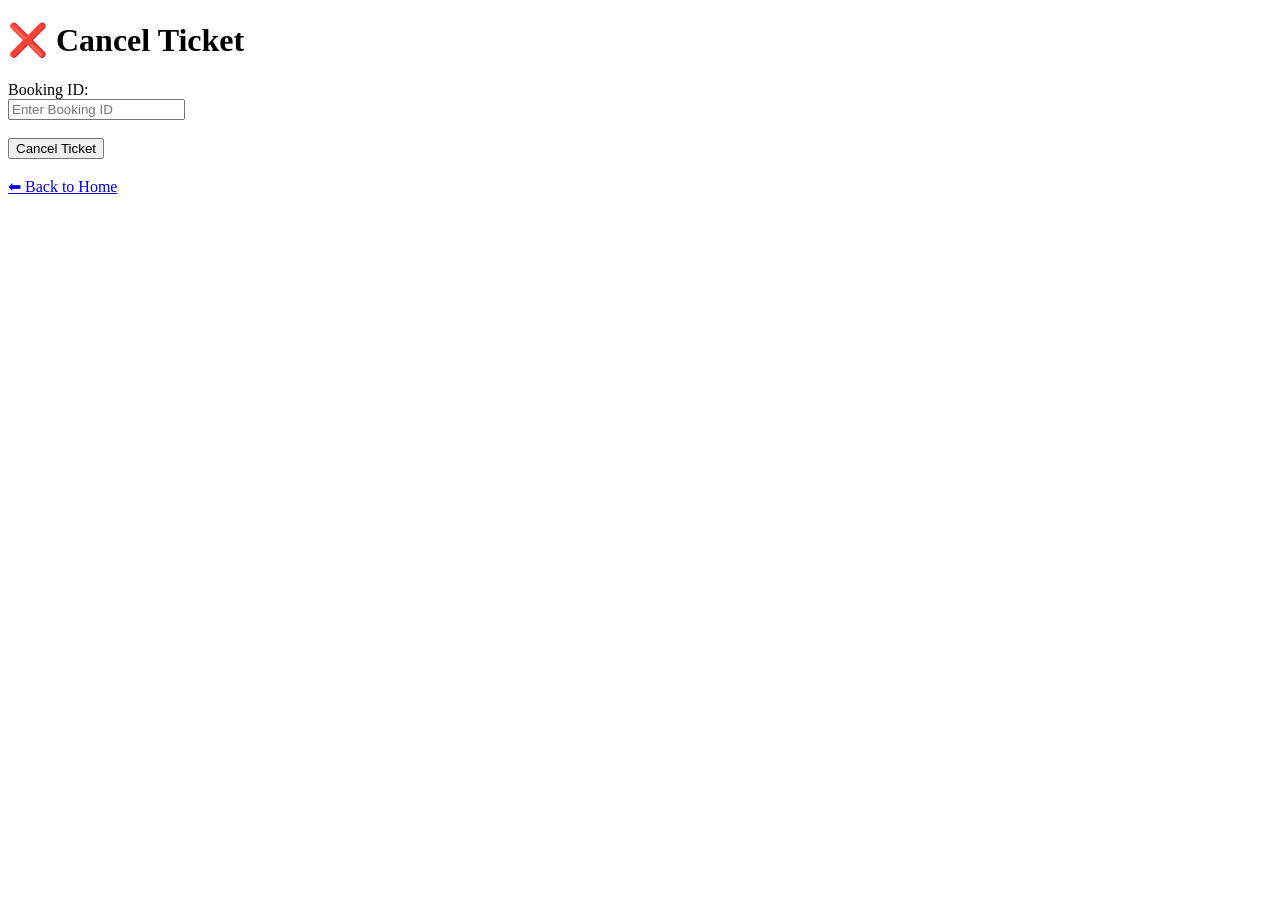
==== web/templates/cancel.html @ 860489ec "update" ====
<!DOCTYPE html>
<html lang="en">

<head>
    <meta charset="UTF-8">
    <title>Cancel Ticket</title>
    <link rel="stylesheet" href="style.css">
</head>

<body>

    <h1>❌ Cancel Ticket</h1>

    <form action="/cancel" method="POST" class="form-box">

        <label>Booking ID:</label><br>
        <input type="number" name="booking_id" placeholder="Enter Booking ID" required><br><br>

        <button type="submit">Cancel Ticket</button>

    </form>

    <br>
    <a href="index.html">⬅ Back to Home</a>

</body>

</html>
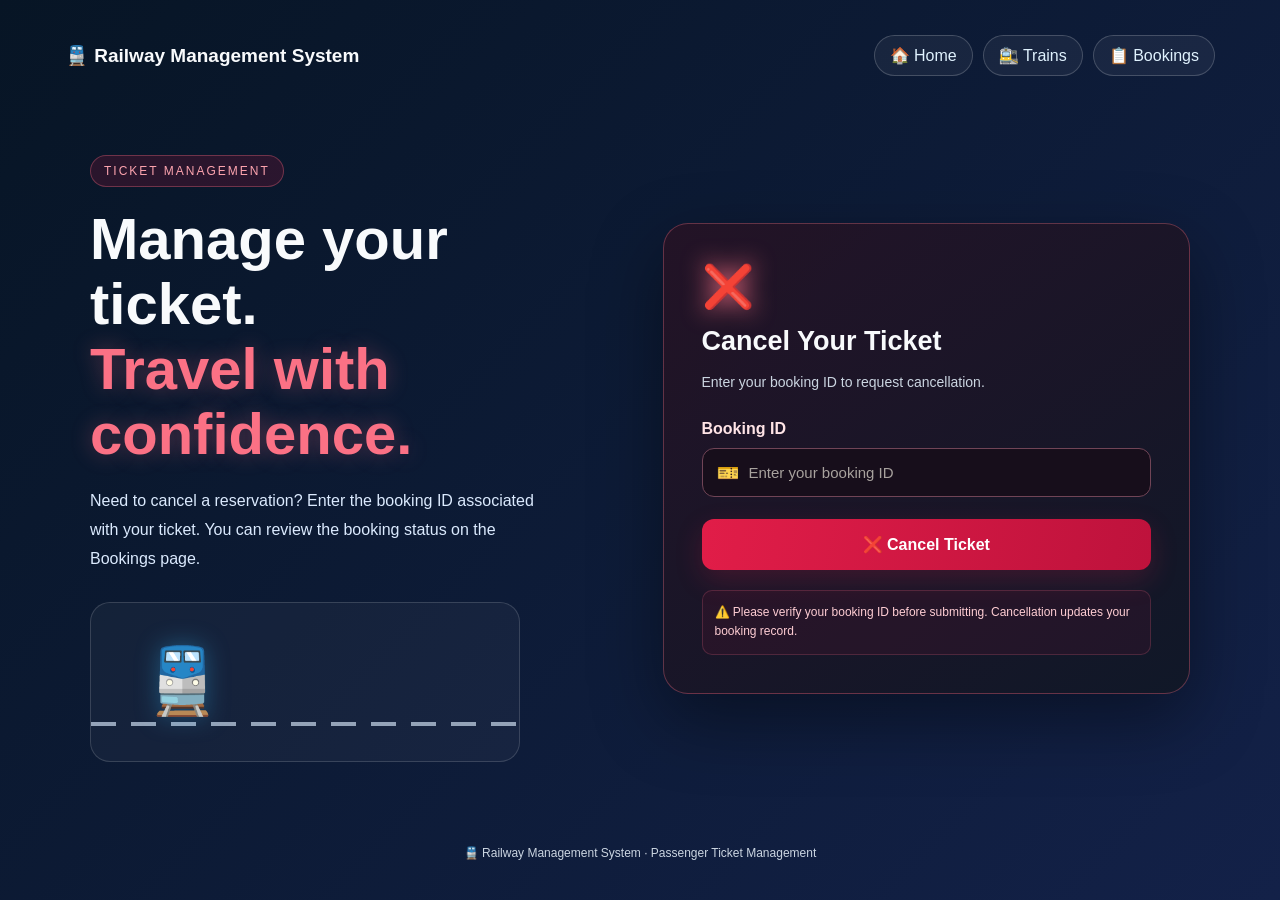
==== commit 5b2a505e: "Use restricted database account and update UI" ====
--- a/web/templates/cancel.html
+++ b/web/templates/cancel.html
@@ -3,26 +3,460 @@
 
 <head>
     <meta charset="UTF-8">
-    <title>Cancel Ticket</title>
-    <link rel="stylesheet" href="style.css">
+    <meta name="viewport" content="width=device-width, initial-scale=1.0">
+
+    <title>Cancel Ticket | Railway Management System</title>
+
+    <style>
+        * {
+            box-sizing: border-box;
+        }
+
+        body {
+            margin: 0;
+            min-height: 100vh;
+            padding: 20px;
+            display: flex;
+            flex-direction: column;
+            font-family: "Segoe UI", Arial, sans-serif;
+            color: #f8fafc;
+            background: linear-gradient(
+                -45deg,
+                #180b1b,
+                #3b1025,
+                #172554,
+                #071525
+            );
+            background-size: 400% 400%;
+            animation: backgroundFlow 14s ease infinite;
+        }
+
+        @keyframes backgroundFlow {
+            0% { background-position: 0% 50%; }
+            50% { background-position: 100% 50%; }
+            100% { background-position: 0% 50%; }
+        }
+
+        .topbar {
+            width: min(1150px, 100%);
+            margin: 0 auto;
+            display: flex;
+            justify-content: space-between;
+            align-items: center;
+            flex-wrap: wrap;
+            gap: 15px;
+            padding: 15px 0;
+            animation: slideDown .8s ease both;
+        }
+
+        @keyframes slideDown {
+            from {
+                opacity: 0;
+                transform: translateY(-20px);
+            }
+
+            to {
+                opacity: 1;
+                transform: translateY(0);
+            }
+        }
+
+        .brand {
+            font-size: 19px;
+            font-weight: 800;
+        }
+
+        nav {
+            display: flex;
+            flex-wrap: wrap;
+            gap: 10px;
+        }
+
+        nav a {
+            padding: 10px 15px;
+            color: #e0f2fe;
+            text-decoration: none;
+            border: 1px solid #ffffff30;
+            border-radius: 25px;
+            background: #ffffff0d;
+            transition: .3s ease;
+        }
+
+        nav a:hover {
+            background: #be123c;
+            transform: translateY(-3px);
+            box-shadow: 0 8px 22px #e11d4844;
+        }
+
+        main {
+            width: min(1100px, 100%);
+            margin: auto;
+            padding: 40px 0;
+            display: grid;
+            grid-template-columns: 1fr 1fr;
+            align-items: center;
+            gap: 45px;
+        }
+
+        .intro {
+            animation: slideLeft .8s ease both;
+        }
+
+        @keyframes slideLeft {
+            from {
+                opacity: 0;
+                transform: translateX(-25px);
+            }
+
+            to {
+                opacity: 1;
+                transform: translateX(0);
+            }
+        }
+
+        .eyebrow {
+            display: inline-block;
+            padding: 8px 13px;
+            border: 1px solid #fb718555;
+            border-radius: 25px;
+            color: #fda4af;
+            background: #88133744;
+            font-size: 12px;
+            letter-spacing: 2px;
+        }
+
+        h1 {
+            margin: 20px 0;
+            font-size: clamp(35px, 5vw, 58px);
+            line-height: 1.12;
+        }
+
+        h1 span {
+            color: #fb7185;
+            text-shadow: 0 0 22px #fb718555;
+        }
+
+        .intro p {
+            max-width: 450px;
+            color: #dbeafe;
+            line-height: 1.8;
+        }
+
+        .cancel-art {
+            position: relative;
+            height: 160px;
+            max-width: 430px;
+            margin-top: 28px;
+            overflow: hidden;
+            border: 1px solid #ffffff25;
+            border-radius: 20px;
+            background: #ffffff0a;
+        }
+
+        .rail {
+            position: absolute;
+            left: 0;
+            right: 0;
+            bottom: 35px;
+            height: 4px;
+            background: repeating-linear-gradient(
+                90deg,
+                #94a3b8 0 25px,
+                transparent 25px 40px
+            );
+            animation: railMove 1.5s linear infinite;
+        }
+
+        @keyframes railMove {
+            to {
+                background-position: 40px 0;
+            }
+        }
+
+        .art-train {
+            position: absolute;
+            bottom: 42px;
+            left: 12%;
+            font-size: 65px;
+            animation: trainMove 4s ease-in-out infinite alternate;
+            filter: drop-shadow(0 0 12px #38bdf855);
+        }
+
+        @keyframes trainMove {
+            from {
+                transform: translateX(0);
+            }
+
+            to {
+                transform: translateX(160px);
+            }
+        }
+
+        .cancel-card {
+            position: relative;
+            padding: clamp(25px, 4vw, 38px);
+            border: 1px solid #fb718555;
+            border-radius: 25px;
+            background: linear-gradient(
+                145deg,
+                #251326f2,
+                #111827f2
+            );
+            box-shadow: 0 25px 70px #00000066;
+            animation: cardReveal .9s .15s ease both;
+        }
+
+        @keyframes cardReveal {
+            from {
+                opacity: 0;
+                transform: translateY(25px) scale(.98);
+            }
+
+            to {
+                opacity: 1;
+                transform: translateY(0) scale(1);
+            }
+        }
+
+        .cancel-icon {
+            display: inline-block;
+            font-size: 42px;
+            animation: iconPulse 2s ease-in-out infinite;
+            filter: drop-shadow(0 0 12px #fb7185);
+        }
+
+        @keyframes iconPulse {
+            0%, 100% {
+                transform: scale(1);
+            }
+
+            50% {
+                transform: scale(1.12);
+            }
+        }
+
+        .card-title {
+            margin: 15px 0 10px;
+            font-size: 27px;
+        }
+
+        .card-subtitle {
+            margin-bottom: 25px;
+            color: #cbd5e1;
+            line-height: 1.7;
+            font-size: 14px;
+        }
+
+        .field {
+            margin-bottom: 22px;
+        }
+
+        label {
+            display: block;
+            margin-bottom: 10px;
+            color: #ffe4e6;
+            font-weight: 700;
+        }
+
+        .input-wrap {
+            position: relative;
+        }
+
+        .input-icon {
+            position: absolute;
+            left: 15px;
+            top: 50%;
+            transform: translateY(-50%);
+            font-size: 18px;
+            pointer-events: none;
+        }
+
+        input {
+            width: 100%;
+            padding: 15px 15px 15px 46px;
+            border: 1px solid #704456;
+            border-radius: 12px;
+            outline: none;
+            background: #170e1b;
+            color: #fff;
+            font-size: 15px;
+            transition: .25s ease;
+        }
+
+        input::placeholder {
+            color: #a8a29e;
+        }
+
+        input:focus {
+            border-color: #fb7185;
+            box-shadow: 0 0 0 4px #fb718522;
+            background: #251326;
+        }
+
+        .cancel-btn {
+            width: 100%;
+            padding: 16px;
+            border: 0;
+            border-radius: 12px;
+            color: white;
+            background: linear-gradient(100deg, #e11d48, #be123c);
+            font-size: 16px;
+            font-weight: 800;
+            cursor: pointer;
+            box-shadow: 0 10px 28px #e11d4833;
+            transition: .25s ease;
+        }
+
+        .cancel-btn:hover {
+            transform: translateY(-3px);
+            box-shadow: 0 14px 30px #e11d4855;
+            background: linear-gradient(100deg, #f43f5e, #e11d48);
+        }
+
+        .cancel-btn:active {
+            transform: scale(.99);
+        }
+
+        .warning {
+            margin-top: 20px;
+            padding: 12px;
+            border: 1px solid #fb718533;
+            border-radius: 10px;
+            background: #88133722;
+            color: #fecdd3;
+            font-size: 12px;
+            line-height: 1.6;
+        }
+
+        footer {
+            padding: 20px 0;
+            text-align: center;
+            color: #cbd5e1;
+            font-size: 12px;
+        }
+
+        @media (max-width: 780px) {
+            .topbar {
+                justify-content: center;
+                text-align: center;
+            }
+
+            main {
+                grid-template-columns: 1fr;
+                gap: 30px;
+            }
+
+            .intro {
+                text-align: center;
+            }
+
+            .intro p {
+                margin-left: auto;
+                margin-right: auto;
+            }
+
+            .cancel-art {
+                margin-left: auto;
+                margin-right: auto;
+            }
+
+            .cancel-card {
+                width: 100%;
+                max-width: 560px;
+                margin: auto;
+            }
+        }
+
+        @media (prefers-reduced-motion: reduce) {
+            *, *::before, *::after {
+                animation-duration: .01ms !important;
+                animation-iteration-count: 1 !important;
+                transition-duration: .01ms !important;
+            }
+        }
+    </style>
 </head>
 
 <body>
 
-    <h1>❌ Cancel Ticket</h1>
-
-    <form action="/cancel" method="POST" class="form-box">
-
-        <label>Booking ID:</label><br>
-        <input type="number" name="booking_id" placeholder="Enter Booking ID" required><br><br>
-
-        <button type="submit">Cancel Ticket</button>
-
-    </form>
-
-    <br>
-    <a href="index.html">⬅ Back to Home</a>
+    <header class="topbar">
+        <div class="brand">🚆 Railway Management System</div>
+
+        <nav aria-label="Main navigation">
+            <a href="/">🏠 Home</a>
+            <a href="/trains">🚉 Trains</a>
+            <a href="/bookings">📋 Bookings</a>
+        </nav>
+    </header>
+
+    <main>
+
+        <section class="intro">
+            <span class="eyebrow">TICKET MANAGEMENT</span>
+
+            <h1>
+                Manage your ticket.<br>
+                <span>Travel with confidence.</span>
+            </h1>
+
+            <p>
+                Need to cancel a reservation?
+                Enter the booking ID associated with your ticket.
+                You can review the booking status on the Bookings page.
+            </p>
+
+            <div class="cancel-art" aria-hidden="true">
+                <div class="rail"></div>
+                <div class="art-train">🚆</div>
+            </div>
+        </section>
+
+        <section class="cancel-card">
+            <div class="cancel-icon">❌</div>
+
+            <h2 class="card-title">Cancel Your Ticket</h2>
+
+            <p class="card-subtitle">
+                Enter your booking ID to request cancellation.
+            </p>
+
+            <form action="/cancel" method="POST">
+
+                <div class="field">
+                    <label for="booking_id">Booking ID</label>
+
+                    <div class="input-wrap">
+                        <span class="input-icon">🎫</span>
+
+                        <input
+                            type="number"
+                            id="booking_id"
+                            name="booking_id"
+                            placeholder="Enter your booking ID"
+                            min="1"
+                            step="1"
+                            required
+                        >
+                    </div>
+                </div>
+
+                <button class="cancel-btn" type="submit">
+                    ❌ Cancel Ticket
+                </button>
+
+            </form>
+
+            <div class="warning">
+                ⚠️ Please verify your booking ID before submitting.
+                Cancellation updates your booking record.
+            </div>
+        </section>
+
+    </main>
+
+    <footer>
+        🚆 Railway Management System · Passenger Ticket Management
+    </footer>
 
 </body>
-
 </html>
